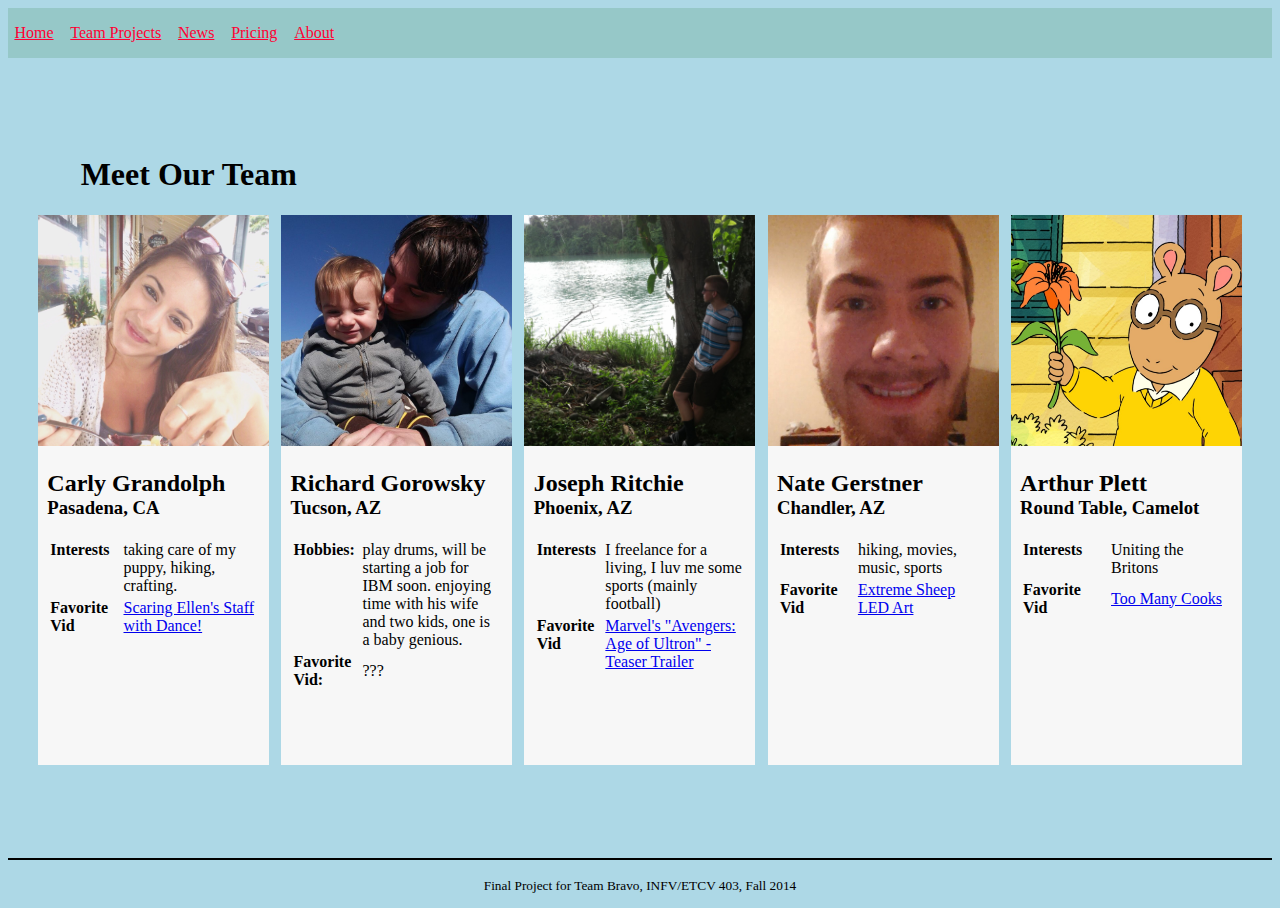
==== about.html @ d86fb11e "Added rest of group, made some css changes, and added my page." ====
<!DOCTYPE html>
<html lang="en">
  <head>
    <title>About Us</title>
    <meta charset="utf-8">
    <meta name="author" content="ETCV team">
    <meta name="description" content="We're a web design agency and we're awesome.">
    <meta name="keywords" content="design agency project etcv 403">
    <link href="css/grid.min.css" rel="stylesheet" type="text/css">
    <link href="css/master.css" rel="stylesheet" type="text/css">
    <link href="css/sticky-footer.css" rel="stylesheet" type="text/css">
    <link href="css/about.css" rel="stylesheet" type="text/css"> 
  </head>
    
  <body>
        <div class="wrapper">
            <header>
                <ul class="master-navigation">
                    <li><a href="index.html">Home</a></li>
                    <li><a href="team-projects.html">Team Projects</a></li>
                    <li><a href="news.html">News</a></li>
                    <li><a href="pricing.html">Pricing</a></li>
                    <li><a href="about.html">About</a></li>
                </ul>
            </header>

            <article id="aboutus-widget">
                <h1>Meet Our Team</h1>
                <section onclick="location.href='carly-grandolph.html'">
                    <img src="img/carly-grandolph.jpg" alt="Carly Grandolph's profile pic"/>
                    <h2>Carly Grandolph</h2>
                    <h3>Pasadena, CA</h3>
                    <table>
                        <tr>
                            <th>Interests</th>
                            <td>taking care of my puppy, hiking, crafting.</td>
                        </tr>
                        <tr>
                            <th>Favorite Vid</th>
                            <td><a href="https://www.youtube.com/watch?v=5Kzy-hk7eOk">Scaring Ellen's Staff with Dance!</a></td>
                        </tr>
                    </table>
                </section>
                <section onclick="location.href='ricky-gorowsky.html'">
                    <img src="img/richard-gorowsky.jpg" alt="Richard Gorowsky's profile pic"/>
                    <h2>Richard Gorowsky</h2>
                    <h3>Tucson, AZ</h3>
                    <table>
                        <tr>
                            <th>Hobbies:</th>
                            <td>play drums, will be starting a job for IBM soon. enjoying time with his wife and two kids, one is a baby genious.</td>
                        </tr>
                        <tr>
                            <th>Favorite Vid:</th>
                            <td>???</td>
                        </tr>
                    </table>
                </section>
                <section onclick="location.href='joseph-ritchie.html'">
                    <img src="img/joseph-ritchie.jpg" alt="Joseph Ritchie's profile pic"/>
                    <h2>Joseph Ritchie</h2>
                    <h3>Phoenix, AZ</h3>
                    <table>
                        <tr>
                            <th>Interests</th>
                            <td>I freelance for a living, I luv me some sports (mainly football)</td>
                        </tr>
                        <tr>
                            <th>Favorite Vid</th>
                            <td><a href="https://www.youtube.com/watch?v=tmeOjFno6Do">Marvel's "Avengers: Age of Ultron" - Teaser Trailer</a></td>
                        </tr>
                    </table>
                </section>
                <section onclick="location.href='nate-gerstner.html'" style="clear: right;">
                    <img src="img/nate-gerstner.jpg" alt="Nate Gerstner's profile pic"/>
                    <h2>Nate Gerstner</h2>
                    <h3>Chandler, AZ</h3>
                    <table>
                        <tr>
                            <th>Interests</th>
                            <td>hiking, movies, music, sports</td>
                        </tr>
                        <tr>
                            <th>Favorite Vid</th>
                            <td><a href="https://www.youtube.com/watch?v=D2FX9rviEhw">Extreme Sheep LED Art</a></td>
                        </tr>
                    </table>
                </section>
                <section onclick="location.href='arthur-pendragon.html'" style="clear: right;">
                    <img src="img/arthur-mystery.jpg" alt="Arthur Pendragon's profile pic"/>
                    <h2>Arthur Plett</h2>
                    <h3>Round Table, Camelot</h3>
                    <table>
                        <tr>
                            <th>Interests</th>
                            <td>Uniting the Britons</td>
                        </tr>
                        <tr>
                            <th>Favorite Vid</th>
                            <td><a href="https://www.youtube.com/watch?v=QrGrOK8oZG8">Too Many Cooks</a></td>
                        </tr>
                    </table>
                </section>
            </article>

            <div class="push"></div>
        </div>    
        
        <div class="footer">
            <p><small>Final Project for Team Bravo, INFV/ETCV 403, Fall 2014</small></p>
        </div>
        
        <script src="js/index.js" type="text/javascript"></script> <!-- Our custom JS. -->
  </body>
</html>
---- css/grid.min.css ----
.container{position:relative;width:1140px;margin:0 auto;padding:0}.container-fluid{position:relative;width:100%;margin:0 auto;padding:0}[class*=' col-'],[class^=col-]{display:inline;float:left}.col-1{width:95px}.col-2{width:190px}.col-3{width:285px}.col-4{width:380px}.col-5{width:475px}.col-6{width:570px}.col-7{width:665px}.col-8{width:760px}.col-9{width:855px}.col-10{width:950px}.col-11{width:1045px}.col-12{width:1140px}.offset-1{margin-left:95px}.offset-2{margin-left:190px}.offset-3{margin-left:285px}.offset-4{margin-left:380px}.offset-5{margin-left:475px}.offset-6{margin-left:570px}.offset-7{margin-left:665px}.offset-8{margin-left:760px}.offset-9{margin-left:855px}.offset-10{margin-left:950px}.offset-11{margin-left:1045px}.offset-12{margin-left:1140px}@media only screen and (min-width:960px) and (max-width:1160px){.container{width:960px}.col-1{width:80px}.col-2{width:160px}.col-3{width:240px}.col-4{width:320px}.col-5{width:400px}.col-6{width:480px}.col-7{width:560px}.col-8{width:640px}.col-9{width:720px}.col-10{width:800px}.col-11{width:880px}.col-12{width:960px}.offset-1{margin-left:95px}.offset-2{margin-left:190px}.offset-3{margin-left:285px}.offset-4{margin-left:380px}.offset-5{margin-left:475px}.offset-6{margin-left:570px}.offset-7{margin-left:665px}.offset-8{margin-left:760px}.offset-9{margin-left:855px}.offset-10{margin-left:950px}.offset-11{margin-left:1045px}.offset-12{margin-left:1140px}}@media only screen and (min-width:768px) and (max-width:959px){.container{width:768px}.col-1{width:64px}.col-2{width:128px}.col-3{width:192px}.col-4{width:256px}.col-5{width:320px}.col-6{width:384px}.col-7{width:448px}.col-8{width:512px}.col-9{width:576px}.col-10{width:640px}.col-11{width:704px}.col-12{width:768px}.offset-1{margin-left:64px}.offset-2{margin-left:128px}.offset-3{margin-left:192px}.offset-4{margin-left:256px}.offset-5{margin-left:320px}.offset-6{margin-left:384px}.offset-7{margin-left:448px}.offset-8{margin-left:512px}.offset-9{margin-left:576px}.offset-10{margin-left:640px}.offset-11{margin-left:704px}.offset-12{margin-left:768px}}@media only screen and (max-width:767px){.container{width:300px}[class*=' col-'],[class^=col-]{width:100%}[class*=' offset-'],[class^=offset-]{padding-left:0}}@media only screen and (min-width:480px) and (max-width:767px){.container{width:420px}}.clearfix:after,.clearfix:before,.container:after,.container:before,.row:after,.row:before{content:'.';display:block;visibility:hidden;overflow:hidden;height:0;width:0}.clear{clear:both;display:block;visibility:hidden;overflow:hidden;height:0;width:0}.clearfix:after,.container:after,.row:after{clear:both}.clearfix,.row{zoom:1}
---- css/master.css ----
html {
    background-color: lightblue; /*rgb(173,216,230)*/
}

.master-navigation {
    margin: 0;
    padding: 1rem 0rem;
    background-color: rgb(150,200,200);
    
}

.master-navigation li {
    display: inline-block;
}

.master-navigation li a {
    padding: 0rem .4rem;
    font-size: 1rem;
    font-style: bold;
}

.master-navigation li a:link {
    color: #FF0033;
}

.master-navigation li a:visited {
    color: #CC0033;
}

.active-link {
    color: yellow; /* Or whatever color goes with our design, I just did yellow for now. */
}

footer, .footer { /* .footer is for sticky footer, see ricky-gorowsky-style.css */
    border-top: 2px solid black;
    text-align: center;
}
---- css/sticky-footer.css ----
/* adapted sticky footer from tutorial
   see http://ryanfait.com/html5-sticky-footer/layout.css
*/
html, body {
    height: 100%;
}

body {
    margin: 0 inherit;
}

.wrapper {
    min-height: 100%;
    margin: 0 auto -50px;
}

.push {
    height: 50px;
}

.footer {
    height: 40px;   
}
---- css/about.css ----
#aboutus-widget {
	width: 95%;
	height: 70%;
	position: absolute;
	left:0;
	right: 0;
	bottom: 0;
	top: 0;
	margin: auto;
    max-width:100%;
    max-height:100%;
    overflow:hidden;
}

#aboutus-widget section {
	display: inline-block;
	position: relative;
	cursor: pointer;
	width:19%;
	height: 90%;
	margin-left: 0.5%;
	margin-right: 0.5%;
	background-color: #f7f7f7;
	float: left;
}

#aboutus-widget h1,h2,h3,h4,table {
	padding-left: 4%;
	padding-right: 4%;
}

#aboutus-widget h2 {
	margin-bottom: 0;
	padding-bottom: 0;
}

#aboutus-widget h3 {
	margin-top: 0;
	padding-top: 0;
}


#aboutus-widget section img {
	width: 100%;
}
#aboutus-widget table th {
	text-align: left;
	vertical-align: top;
}
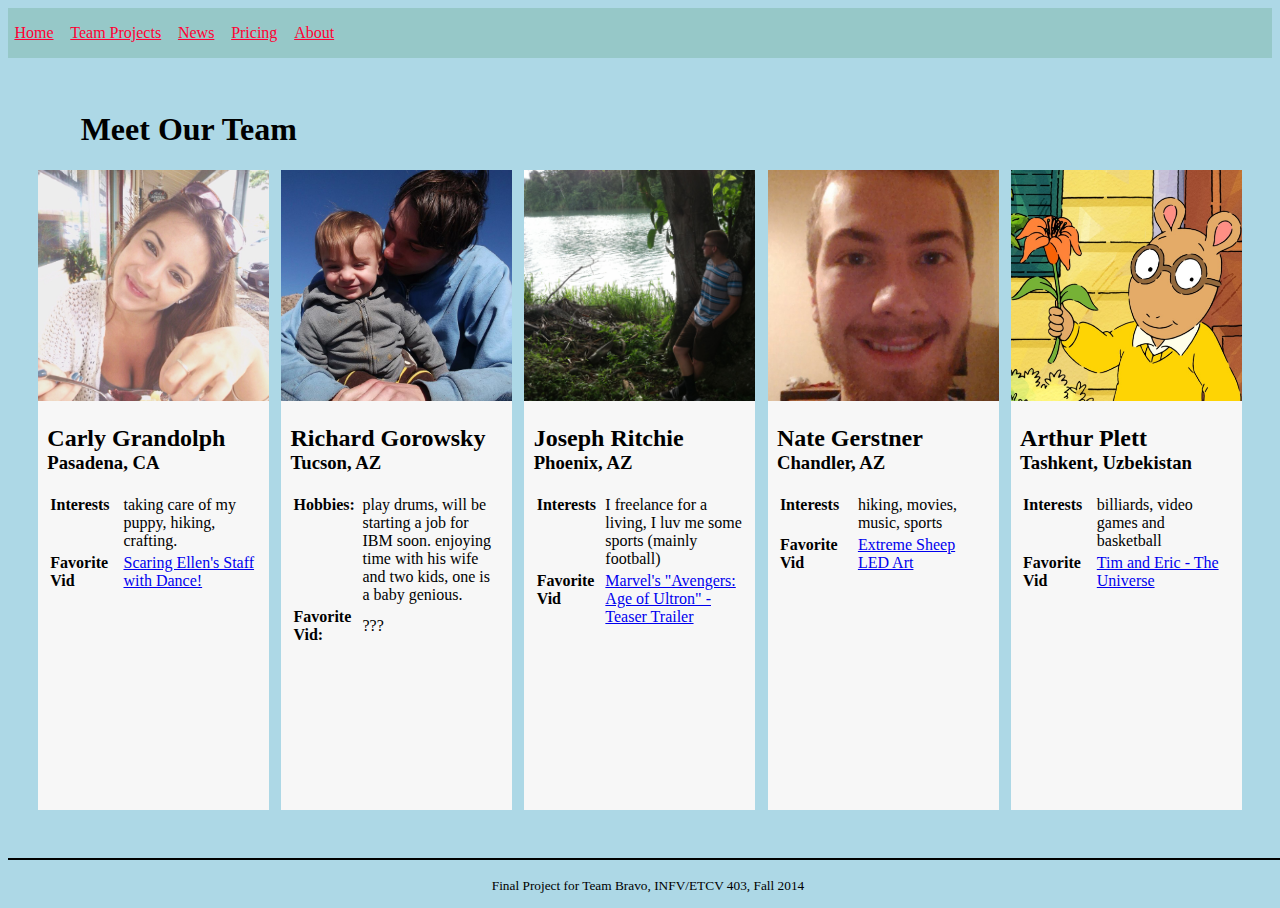
==== commit 6d063156: "Added script to hide content if page gets too small, fixed last data." ====
--- a/about.html
+++ b/about.html
@@ -10,6 +10,7 @@
     <link href="css/master.css" rel="stylesheet" type="text/css">
     <link href="css/sticky-footer.css" rel="stylesheet" type="text/css">
     <link href="css/about.css" rel="stylesheet" type="text/css"> 
+    <script type="text/javascript" src="js/about.js"></script>
   </head>
     
   <body>
@@ -89,15 +90,15 @@
                 <section onclick="location.href='arthur-pendragon.html'" style="clear: right;">
                     <img src="img/arthur-mystery.jpg" alt="Arthur Pendragon's profile pic"/>
                     <h2>Arthur Plett</h2>
-                    <h3>Round Table, Camelot</h3>
+                    <h3>Tashkent, Uzbekistan</h3>
                     <table>
                         <tr>
                             <th>Interests</th>
-                            <td>Uniting the Britons</td>
+                            <td>billiards, video games and basketball</td>
                         </tr>
                         <tr>
                             <th>Favorite Vid</th>
-                            <td><a href="https://www.youtube.com/watch?v=QrGrOK8oZG8">Too Many Cooks</a></td>
+                            <td><a href="https://www.youtube.com/watch?v=2G0Q7ygC2CU">Tim and Eric - The Universe</a></td>
                         </tr>
                     </table>
                 </section>
--- a/css/master.css
+++ b/css/master.css
@@ -29,7 +29,8 @@
 }
 
 .active-link {
-    color: yellow; /* Or whatever color goes with our design, I just did yellow for now. */
+    color: yellow !important;
+    /* Or whatever style goes with our design, I just did yellow text for now. Sorry 'bout the evil override. */
 }
 
 footer, .footer { /* .footer is for sticky footer, see ricky-gorowsky-style.css */
--- a/css/about.css
+++ b/css/about.css
@@ -1,6 +1,6 @@
 #aboutus-widget {
 	width: 95%;
-	height: 70%;
+	height: 80%;
 	position: absolute;
 	left:0;
 	right: 0;
@@ -46,4 +46,11 @@
 #aboutus-widget table th {
 	text-align: left;
 	vertical-align: top;
+}
+
+.footer {
+	position: absolute;
+	bottom: 0;
+	width: 100%;
+	background-color: lightblue;
 }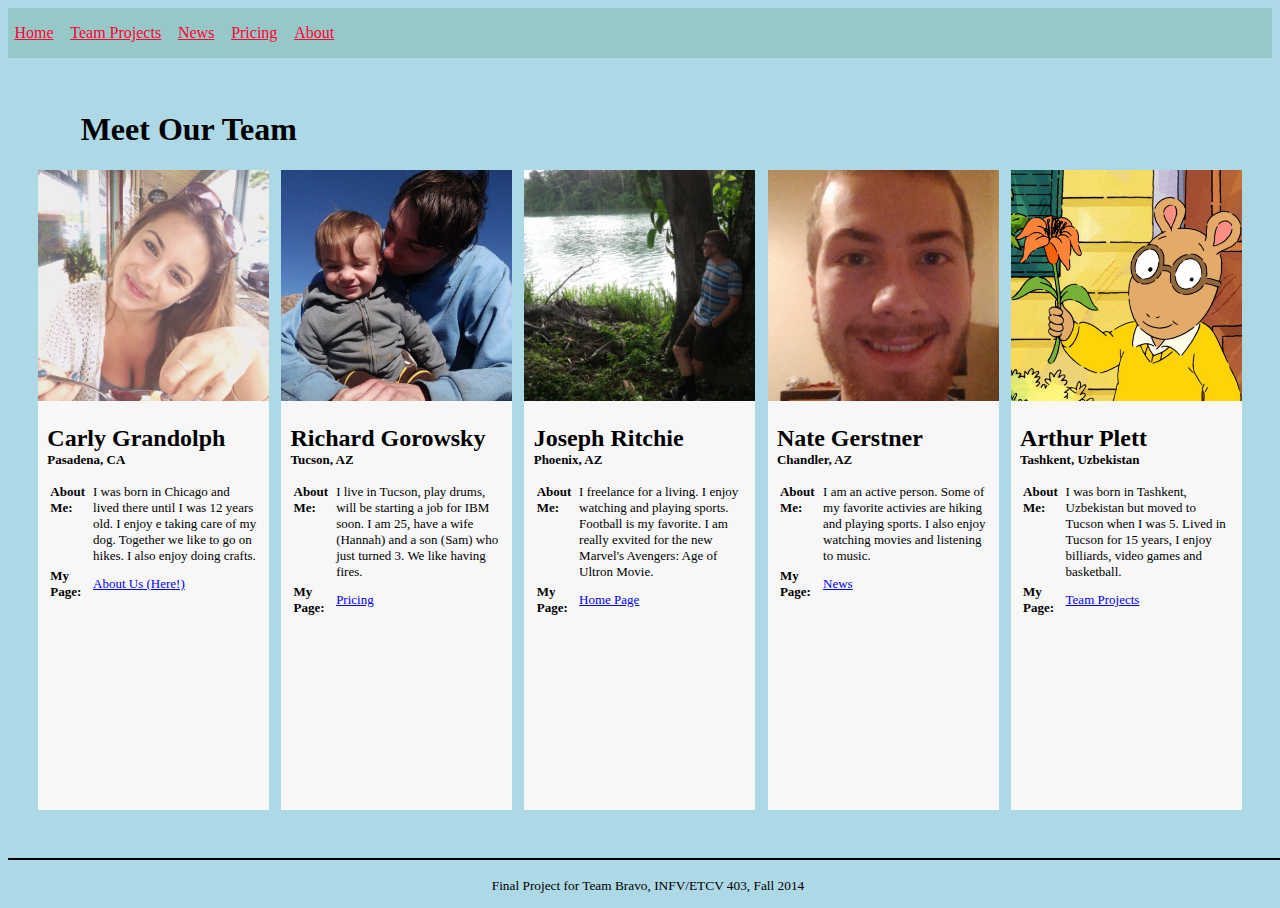
==== commit 7c8d0f08: "More style adjustments, restructured a bit" ====
--- a/about.html
+++ b/about.html
@@ -33,12 +33,12 @@
                     <h3>Pasadena, CA</h3>
                     <table>
                         <tr>
-                            <th>Interests</th>
-                            <td>taking care of my puppy, hiking, crafting.</td>
+                            <th>About Me:</th>
+                            <td>I was born in Chicago and lived there until I was 12 years old. I enjoy e taking care of my dog. Together we like to go on hikes. I also enjoy doing crafts.</td>
                         </tr>
                         <tr>
-                            <th>Favorite Vid</th>
-                            <td><a href="https://www.youtube.com/watch?v=5Kzy-hk7eOk">Scaring Ellen's Staff with Dance!</a></td>
+                            <th>My Page:</th>
+                            <td><a href="about.html">About Us (Here!)</a></td>
                         </tr>
                     </table>
                 </section>
@@ -48,12 +48,12 @@
                     <h3>Tucson, AZ</h3>
                     <table>
                         <tr>
-                            <th>Hobbies:</th>
-                            <td>play drums, will be starting a job for IBM soon. enjoying time with his wife and two kids, one is a baby genious.</td>
+                            <th>About Me:</th>
+                            <td>I live in Tucson, play drums, will be starting a job for IBM soon.  I am 25, have a wife (Hannah) and a son (Sam) who just turned 3. We like having fires.</td>
                         </tr>
                         <tr>
-                            <th>Favorite Vid:</th>
-                            <td>???</td>
+                            <th>My Page:</th>
+                            <td><a href='pricing.html'>Pricing</a></td>
                         </tr>
                     </table>
                 </section>
@@ -63,12 +63,12 @@
                     <h3>Phoenix, AZ</h3>
                     <table>
                         <tr>
-                            <th>Interests</th>
-                            <td>I freelance for a living, I luv me some sports (mainly football)</td>
+                            <th>About Me:</th>
+                            <td>I freelance for a living. I enjoy watching and playing sports. Football is my favorite. I am really exvited for the new Marvel's Avengers: Age of Ultron Movie.</td>
                         </tr>
                         <tr>
-                            <th>Favorite Vid</th>
-                            <td><a href="https://www.youtube.com/watch?v=tmeOjFno6Do">Marvel's "Avengers: Age of Ultron" - Teaser Trailer</a></td>
+                            <th>My Page:</th>
+                            <td><a href="index.html">Home Page</a></td>
                         </tr>
                     </table>
                 </section>
@@ -78,12 +78,12 @@
                     <h3>Chandler, AZ</h3>
                     <table>
                         <tr>
-                            <th>Interests</th>
-                            <td>hiking, movies, music, sports</td>
+                            <th>About Me:</th>
+                            <td>I am an active person. Some of my favorite activies are hiking and playing sports. I also enjoy watching movies and listening to music.</td>
                         </tr>
                         <tr>
-                            <th>Favorite Vid</th>
-                            <td><a href="https://www.youtube.com/watch?v=D2FX9rviEhw">Extreme Sheep LED Art</a></td>
+                            <th>My Page:</th>
+                            <td><a href="news.html">News</a></td>
                         </tr>
                     </table>
                 </section>
@@ -93,12 +93,12 @@
                     <h3>Tashkent, Uzbekistan</h3>
                     <table>
                         <tr>
-                            <th>Interests</th>
-                            <td>billiards, video games and basketball</td>
+                            <th>About Me:</th>
+                            <td>I was born in Tashkent, Uzbekistan but moved to Tucson when I was 5. Lived in Tucson for 15 years, I enjoy billiards, video games and basketball.</td>
                         </tr>
                         <tr>
-                            <th>Favorite Vid</th>
-                            <td><a href="https://www.youtube.com/watch?v=2G0Q7ygC2CU">Tim and Eric - The Universe</a></td>
+                            <th>My Page:</th>
+                            <td><a href="team-projects.html">Team Projects</a></td>
                         </tr>
                     </table>
                 </section>
--- a/css/about.css
+++ b/css/about.css
@@ -29,6 +29,10 @@
 	padding-right: 4%;
 }
 
+#aboutus-widget h3 {
+	font-size: 13px;
+}
+
 #aboutus-widget h2 {
 	margin-bottom: 0;
 	padding-bottom: 0;
@@ -43,6 +47,11 @@
 #aboutus-widget section img {
 	width: 100%;
 }
+
+#aboutus-widget table {
+	font-size: 13px;
+}
+
 #aboutus-widget table th {
 	text-align: left;
 	vertical-align: top;
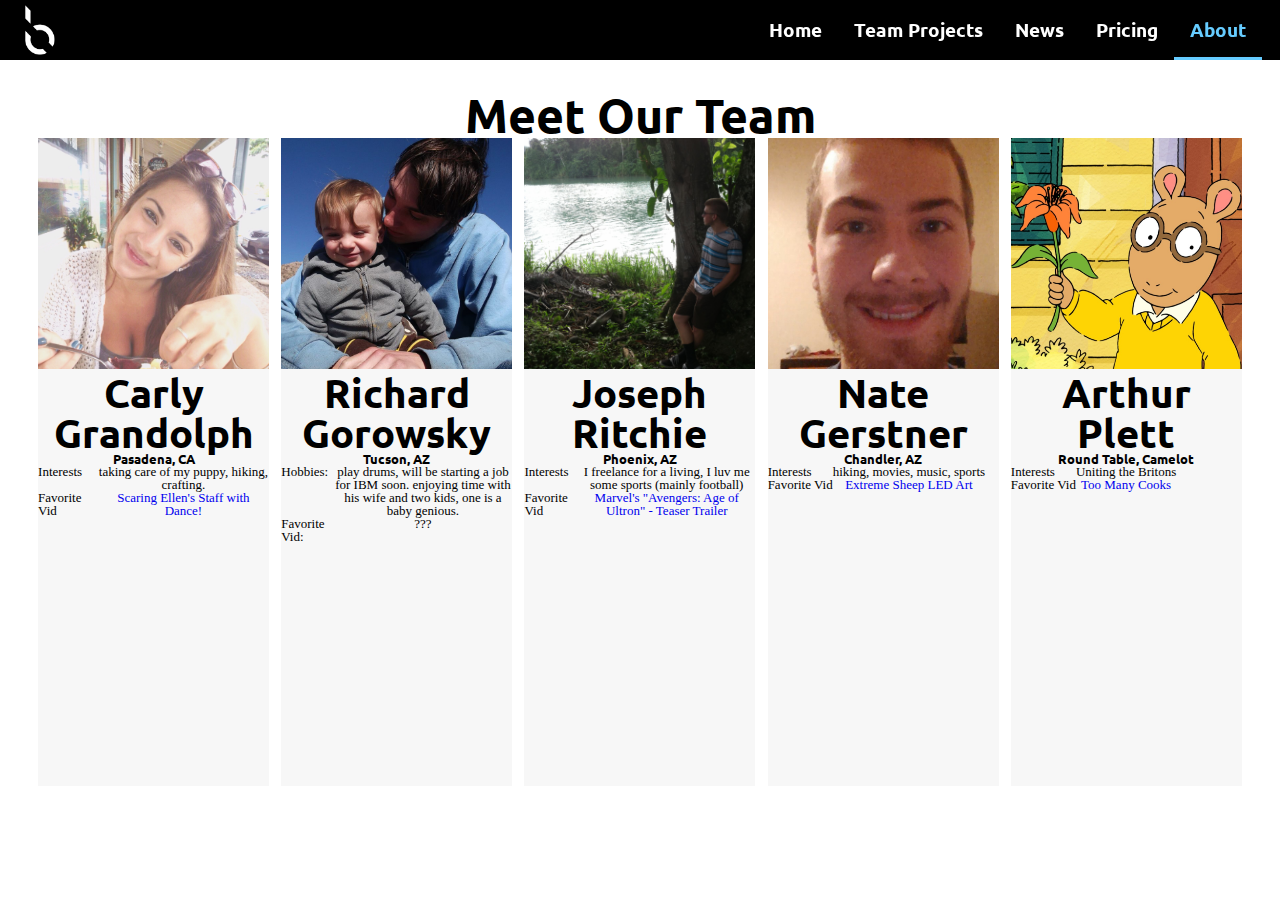
==== commit 0f702727: "Merge" ====
--- a/about.html
+++ b/about.html
@@ -6,23 +6,23 @@
     <meta name="author" content="ETCV team">
     <meta name="description" content="We're a web design agency and we're awesome.">
     <meta name="keywords" content="design agency project etcv 403">
-    <link href="css/grid.min.css" rel="stylesheet" type="text/css">
+    <link href="css/misc.css" rel="stylesheet" type="text/css">
     <link href="css/master.css" rel="stylesheet" type="text/css">
-    <link href="css/sticky-footer.css" rel="stylesheet" type="text/css">
     <link href="css/about.css" rel="stylesheet" type="text/css"> 
-    <script type="text/javascript" src="js/about.js"></script>
+    <link href="http://fonts.googleapis.com/css?family=Ubuntu" rel="stylesheet" type="text/css">
   </head>
     
   <body>
         <div class="wrapper">
             <header>
-                <ul class="master-navigation">
-                    <li><a href="index.html">Home</a></li>
-                    <li><a href="team-projects.html">Team Projects</a></li>
-                    <li><a href="news.html">News</a></li>
-                    <li><a href="pricing.html">Pricing</a></li>
-                    <li><a href="about.html">About</a></li>
-                </ul>
+              <div id="logo"><img src="img/bravo.png" alt="Bravo logo."></div>
+              <ul class="master-navigation clearnav">
+                <li><a href="index.html">Home</a></li>
+                <li><a href="team-projects.html">Team Projects</a></li>
+                <li><a href="news.html">News</a></li>
+                <li><a href="pricing.html">Pricing</a></li>
+                <li><a href="about.html">About</a></li>
+              </ul>
             </header>
 
             <article id="aboutus-widget">
@@ -33,12 +33,12 @@
                     <h3>Pasadena, CA</h3>
                     <table>
                         <tr>
-                            <th>About Me:</th>
-                            <td>I was born in Chicago and lived there until I was 12 years old. I enjoy e taking care of my dog. Together we like to go on hikes. I also enjoy doing crafts.</td>
+                            <th>Interests</th>
+                            <td>taking care of my puppy, hiking, crafting.</td>
                         </tr>
                         <tr>
-                            <th>My Page:</th>
-                            <td><a href="about.html">About Us (Here!)</a></td>
+                            <th>Favorite Vid</th>
+                            <td><a href="https://www.youtube.com/watch?v=5Kzy-hk7eOk">Scaring Ellen's Staff with Dance!</a></td>
                         </tr>
                     </table>
                 </section>
@@ -48,12 +48,12 @@
                     <h3>Tucson, AZ</h3>
                     <table>
                         <tr>
-                            <th>About Me:</th>
-                            <td>I live in Tucson, play drums, will be starting a job for IBM soon.  I am 25, have a wife (Hannah) and a son (Sam) who just turned 3. We like having fires.</td>
+                            <th>Hobbies:</th>
+                            <td>play drums, will be starting a job for IBM soon. enjoying time with his wife and two kids, one is a baby genious.</td>
                         </tr>
                         <tr>
-                            <th>My Page:</th>
-                            <td><a href='pricing.html'>Pricing</a></td>
+                            <th>Favorite Vid:</th>
+                            <td>???</td>
                         </tr>
                     </table>
                 </section>
@@ -63,12 +63,12 @@
                     <h3>Phoenix, AZ</h3>
                     <table>
                         <tr>
-                            <th>About Me:</th>
-                            <td>I freelance for a living. I enjoy watching and playing sports. Football is my favorite. I am really exvited for the new Marvel's Avengers: Age of Ultron Movie.</td>
+                            <th>Interests</th>
+                            <td>I freelance for a living, I luv me some sports (mainly football)</td>
                         </tr>
                         <tr>
-                            <th>My Page:</th>
-                            <td><a href="index.html">Home Page</a></td>
+                            <th>Favorite Vid</th>
+                            <td><a href="https://www.youtube.com/watch?v=tmeOjFno6Do">Marvel's "Avengers: Age of Ultron" - Teaser Trailer</a></td>
                         </tr>
                     </table>
                 </section>
@@ -78,27 +78,27 @@
                     <h3>Chandler, AZ</h3>
                     <table>
                         <tr>
-                            <th>About Me:</th>
-                            <td>I am an active person. Some of my favorite activies are hiking and playing sports. I also enjoy watching movies and listening to music.</td>
+                            <th>Interests</th>
+                            <td>hiking, movies, music, sports</td>
                         </tr>
                         <tr>
-                            <th>My Page:</th>
-                            <td><a href="news.html">News</a></td>
+                            <th>Favorite Vid</th>
+                            <td><a href="https://www.youtube.com/watch?v=D2FX9rviEhw">Extreme Sheep LED Art</a></td>
                         </tr>
                     </table>
                 </section>
                 <section onclick="location.href='arthur-pendragon.html'" style="clear: right;">
                     <img src="img/arthur-mystery.jpg" alt="Arthur Pendragon's profile pic"/>
                     <h2>Arthur Plett</h2>
-                    <h3>Tashkent, Uzbekistan</h3>
+                    <h3>Round Table, Camelot</h3>
                     <table>
                         <tr>
-                            <th>About Me:</th>
-                            <td>I was born in Tashkent, Uzbekistan but moved to Tucson when I was 5. Lived in Tucson for 15 years, I enjoy billiards, video games and basketball.</td>
+                            <th>Interests</th>
+                            <td>Uniting the Britons</td>
                         </tr>
                         <tr>
-                            <th>My Page:</th>
-                            <td><a href="team-projects.html">Team Projects</a></td>
+                            <th>Favorite Vid</th>
+                            <td><a href="https://www.youtube.com/watch?v=QrGrOK8oZG8">Too Many Cooks</a></td>
                         </tr>
                     </table>
                 </section>
@@ -107,9 +107,9 @@
             <div class="push"></div>
         </div>    
         
-        <div class="footer">
+        <footer>
             <p><small>Final Project for Team Bravo, INFV/ETCV 403, Fall 2014</small></p>
-        </div>
+        </footer>
         
         <script src="js/index.js" type="text/javascript"></script> <!-- Our custom JS. -->
   </body>
--- a/css/misc.css
+++ b/css/misc.css
@@ -0,0 +1,57 @@
+/* 
+   Reset by:
+   http://meyerweb.com/eric/tools/css/reset/ 
+   v2.0 | 20110126
+   License: none (public domain)
+*/
+
+html, body, div, span, applet, object, iframe,
+h1, h2, h3, h4, h5, h6, p, blockquote, pre,
+a, abbr, acronym, address, big, cite, code,
+del, dfn, em, img, ins, kbd, q, s, samp,
+small, strike, strong, sub, sup, tt, var,
+b, u, i, center,
+dl, dt, dd, ol, ul, li,
+fieldset, form, label, legend,
+table, caption, tbody, tfoot, thead, tr, th, td,
+article, aside, canvas, details, embed, 
+figure, figcaption, footer, header, hgroup, 
+menu, nav, output, ruby, section, summary,
+time, mark, audio, video {
+    margin: 0;
+    padding: 0;
+    border: 0;
+    font-size: 100%;
+    font: inherit;
+    vertical-align: baseline;
+}
+/* HTML5 display-role reset for older browsers */
+article, aside, details, figcaption, figure, 
+footer, header, hgroup, menu, nav, section {
+    display: block;
+}
+body {
+    line-height: 1;
+}
+ol, ul {
+    list-style: none;
+}
+blockquote, q {
+    quotes: none;
+}
+blockquote:before, blockquote:after,
+q:before, q:after {
+    content: '';
+    content: none;
+}
+table {
+    border-collapse: collapse;
+    border-spacing: 0;
+}
+
+* {
+    -webkit-box-sizing: border-box;
+    -moz-box-sizing: border-box;
+    -ms-box-sizing: border-box;
+    box-sizing: border-box;
+}--- a/css/master.css
+++ b/css/master.css
@@ -1,39 +1,277 @@
-
-html {
-    background-color: lightblue; /*rgb(173,216,230)*/
+html, body {
+  width: 100%;
+  overflow-x: hidden;
+  text-align: center;
+  font-family: Lato;
+}
+
+h1,h2,h3,h4,h5,h6 {
+    font-family: Ubuntu;
+    font-weight: 600;
+}
+h1 {font-size: 3rem;}
+h2 {font-size: 2.5rem;}
+h3 {font-size: 1.8rem;}
+h4 {font-size: 1.5rem;}
+h5 {font-size: 1.3rem;}
+h6 {font-size: 1.1rem;}
+
+a:link {
+    text-decoration: none;
+}
+
+a:visited {
+    color: inherit;
+}
+
+header {
+    top: 0px;
+    left: 0px;
+    width:100%;
+    height: 60px;
+    z-index: 25;
+    position: fixed;
+    background: black;
+    padding: 0 20px 0 20px;
 }
 
 .master-navigation {
     margin: 0;
-    padding: 1rem 0rem;
-    background-color: rgb(150,200,200);
-    
+    height: 100%;
+    list-style: none;
+    background-color: inherit;    
+}
+
+.master-navigation {
+    display: inline-block;
+    float: right;
+}
+
+#logo {
+    float: left;
+    color: white;
+    height: 100%;
+    width: 40px;
+    padding: 5px 0 5px 0;
+}
+
+#logo img {
+  height: 100%;
+  width: auto;
 }
 
 .master-navigation li {
+    height: 100%;
     display: inline-block;
+    margin: 0px -2px 0px -2px;
 }
 
 .master-navigation li a {
-    padding: 0rem .4rem;
+    padding: 0 16px 0 16px;
+    line-height: 60px;
+    font-size: 1.2rem;
+    font-weight: 600;
+    font-family: Ubuntu;
+    position: relative;
+    display: block;
+    height: 100%;
+    width: 100%;
+    color: white;
+    -webkit-transition: color .5s ease;
+    -moz-transition: color .5s ease;
+    -ms-transition: color .5s ease;
+    transition: color .5s ease;
+}
+
+.master-navigation li a:hover,
+.master-navigation li a.active {
+  color: #66CCFF;
+}
+
+/* Home */
+#vid {
+  height: 52vw;
+}
+
+.vwrapper{
+    top: 0px;
+    left: 0px;
+    height: 100%;
+    width: 100%;
+    overflow: hidden;
+}
+.vwrapper #intvid {
+    margin-top: -30px;
+    top: 0px;
+    left: 0px;
+    width: 100%;
+}
+
+.vwrapper .filter {
+  position: absolute;
+
+  width: 100%;
+  background: rgba(0,0,0,0.6);
+  height: 100%;
+}
+#home-title {
+  line-height: 1100%;
+  font-size: 4rem;
+  color: white;
+}
+
+.home-heading {
+  margin: 75px 0 75px 0;
+}
+
+section {
+  position: relative;
+  padding-bottom: 75px;
+}
+section .row {
+  padding: 30px 0 30px 0;
+}
+
+.home-text {
+  line-height: 150%;
+  font-size: 1.2rem;
+}
+
+.home-vcenter {
+  line-height: 380%;
+}
+
+#reviews {
+  background: black;
+  color: white;
+  width: 100%;
+  z-index: -10;
+}
+
+#review-logo {
+  position: absolute;
+  height: 575px;
+  width: 100%;
+  z-index: -1;
+}
+
+#review-logo .filter {
+  position: absolute;
+  top: 0px;
+  left: 0px;
+  height: 100%;
+  width: 100%;
+  z-index: 5;
+  background: rgba(0,0,0,0.88)
+}
+
+#review-logo img {
+  height: 100%;
+  display: block;
+  margin: 0 auto;
+}
+
+
+.face img {
+  border-radius: 64px;
+}
+
+
+footer {
+    height: 20px;
+}
+
+footer small {
+  font-family: Lato;
+}
+
+/* media < 650 = mobile menu */
+
+
+
+@media (min-width: 300px) and (max-width: 650px) {
+  .master-navigation li a {
+    padding: 0 3px 0 3px;
+    font-size: .75rem;
+  }
+  .vwrapper .filter {
+    height: 50vw;
+  }
+  #home-title {
+    line-height: 580%;
+    font-size: 2.5rem;
+  }
+}
+
+@media (min-width: 650px) and (max-width: 800px) {
+  .master-navigation li a {
+    padding: 0 8px 0 8px;
     font-size: 1rem;
-    font-style: bold;
-}
-
-.master-navigation li a:link {
-    color: #FF0033;
-}
-
-.master-navigation li a:visited {
-    color: #CC0033;
-}
-
-.active-link {
-    color: yellow !important;
-    /* Or whatever style goes with our design, I just did yellow text for now. Sorry 'bout the evil override. */
-}
-
-footer, .footer { /* .footer is for sticky footer, see ricky-gorowsky-style.css */
-    border-top: 2px solid black;
-    text-align: center;
-}
+  }
+  #home-title {
+    line-height: 800%;
+    font-size: 3rem;
+  }
+}
+
+@media (max-width: 380px) {
+  .master-navigation li a {
+    padding: 0 1px 0 1px;
+    font-size: .6rem;
+  }
+  #home-title {
+    line-height: 400%;
+    font-size: 2rem;
+  }
+}
+
+
+
+
+
+
+
+
+
+/* Misc */
+.master-navigation * {
+    /* Safari transform bug fix */
+    -webkit-backface-visibility: hidden;
+    -webkit-transform-style: preserve-3d;
+}
+
+.hfx {
+    overflow: hidden;
+}
+/* Heads up: double colon pseudo elements don't work with old IE versions */
+.hfx::before {
+  /* Overcompensated with 7px and hidden overflow
+     due to slight height shrinkage in chrome */
+  border-bottom: 7px solid white;
+  -webkit-transform: scale(0,1);
+  -moz-transform: scale(0,1);
+  -ms-transform: scale(0,1);
+  transform: scale(0,1);
+}
+.hfx::before{
+  content: "";
+  opacity: 0;
+  position: absolute;
+  top: 0px;
+  right: 0px;
+  bottom: -4px;
+  left: 0px;
+  -webkit-transition: -webkit-transform 0.5s ease, opacity 0.5s ease , border 0.5s ease;
+  -moz-transition: -moz-transform 0.5s ease, opacity 0.5s ease , border 0.5s ease;
+  -ms-transition: -ms-transform 0.5s ease, opacity 0.5s ease , border 0.5s ease;
+  transition: transform 0.5s ease, opacity 0.5s ease , border 0.5s ease;
+}
+.hfx:hover::before,
+.hfx.active::before {
+  opacity: 1;
+  border-color: #66CCFF;
+  -webkit-transform: scale(1);
+  -moz-transform: scale(1);
+  -ms-transform: scale(1);
+  transform: scale(1);
+}
--- a/css/about.css
+++ b/css/about.css
@@ -27,6 +27,10 @@
 #aboutus-widget h1,h2,h3,h4,table {
 	padding-left: 4%;
 	padding-right: 4%;
+}
+
+#aboutus-widget h2 {
+	margin-top: 0px;
 }
 
 #aboutus-widget h3 {
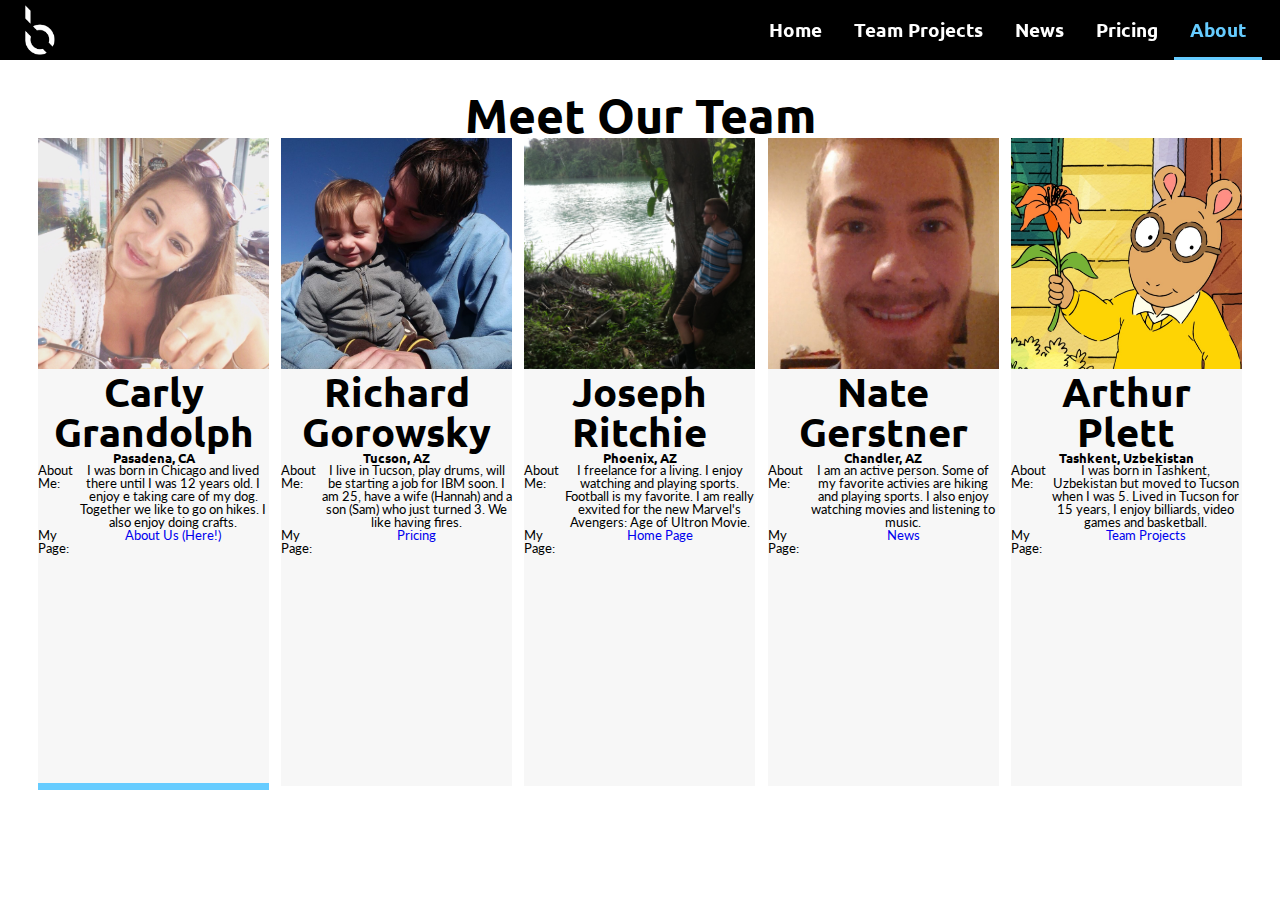
==== commit bbda7408: "Merged" ====
--- a/about.html
+++ b/about.html
@@ -10,6 +10,7 @@
     <link href="css/master.css" rel="stylesheet" type="text/css">
     <link href="css/about.css" rel="stylesheet" type="text/css"> 
     <link href="http://fonts.googleapis.com/css?family=Ubuntu" rel="stylesheet" type="text/css">
+    <link href="http://fonts.googleapis.com/css?family=Lato" rel="stylesheet" type="text/css">
   </head>
     
   <body>
@@ -33,12 +34,12 @@
                     <h3>Pasadena, CA</h3>
                     <table>
                         <tr>
-                            <th>Interests</th>
-                            <td>taking care of my puppy, hiking, crafting.</td>
+                            <th>About Me:</th>
+                            <td>I was born in Chicago and lived there until I was 12 years old. I enjoy e taking care of my dog. Together we like to go on hikes. I also enjoy doing crafts.</td>
                         </tr>
                         <tr>
-                            <th>Favorite Vid</th>
-                            <td><a href="https://www.youtube.com/watch?v=5Kzy-hk7eOk">Scaring Ellen's Staff with Dance!</a></td>
+                            <th>My Page:</th>
+                            <td><a href="about.html">About Us (Here!)</a></td>
                         </tr>
                     </table>
                 </section>
@@ -48,12 +49,12 @@
                     <h3>Tucson, AZ</h3>
                     <table>
                         <tr>
-                            <th>Hobbies:</th>
-                            <td>play drums, will be starting a job for IBM soon. enjoying time with his wife and two kids, one is a baby genious.</td>
+                            <th>About Me:</th>
+                            <td>I live in Tucson, play drums, will be starting a job for IBM soon.  I am 25, have a wife (Hannah) and a son (Sam) who just turned 3. We like having fires.</td>
                         </tr>
                         <tr>
-                            <th>Favorite Vid:</th>
-                            <td>???</td>
+                            <th>My Page:</th>
+                            <td><a href='pricing.html'>Pricing</a></td>
                         </tr>
                     </table>
                 </section>
@@ -63,12 +64,12 @@
                     <h3>Phoenix, AZ</h3>
                     <table>
                         <tr>
-                            <th>Interests</th>
-                            <td>I freelance for a living, I luv me some sports (mainly football)</td>
+                            <th>About Me:</th>
+                            <td>I freelance for a living. I enjoy watching and playing sports. Football is my favorite. I am really exvited for the new Marvel's Avengers: Age of Ultron Movie.</td>
                         </tr>
                         <tr>
-                            <th>Favorite Vid</th>
-                            <td><a href="https://www.youtube.com/watch?v=tmeOjFno6Do">Marvel's "Avengers: Age of Ultron" - Teaser Trailer</a></td>
+                            <th>My Page:</th>
+                            <td><a href="index.html">Home Page</a></td>
                         </tr>
                     </table>
                 </section>
@@ -78,27 +79,27 @@
                     <h3>Chandler, AZ</h3>
                     <table>
                         <tr>
-                            <th>Interests</th>
-                            <td>hiking, movies, music, sports</td>
+                            <th>About Me:</th>
+                            <td>I am an active person. Some of my favorite activies are hiking and playing sports. I also enjoy watching movies and listening to music.</td>
                         </tr>
                         <tr>
-                            <th>Favorite Vid</th>
-                            <td><a href="https://www.youtube.com/watch?v=D2FX9rviEhw">Extreme Sheep LED Art</a></td>
+                            <th>My Page:</th>
+                            <td><a href="news.html">News</a></td>
                         </tr>
                     </table>
                 </section>
                 <section onclick="location.href='arthur-pendragon.html'" style="clear: right;">
                     <img src="img/arthur-mystery.jpg" alt="Arthur Pendragon's profile pic"/>
                     <h2>Arthur Plett</h2>
-                    <h3>Round Table, Camelot</h3>
+                    <h3>Tashkent, Uzbekistan</h3>
                     <table>
                         <tr>
-                            <th>Interests</th>
-                            <td>Uniting the Britons</td>
+                            <th>About Me:</th>
+                            <td>I was born in Tashkent, Uzbekistan but moved to Tucson when I was 5. Lived in Tucson for 15 years, I enjoy billiards, video games and basketball.</td>
                         </tr>
                         <tr>
-                            <th>Favorite Vid</th>
-                            <td><a href="https://www.youtube.com/watch?v=QrGrOK8oZG8">Too Many Cooks</a></td>
+                            <th>My Page:</th>
+                            <td><a href="team-projects.html">Team Projects</a></td>
                         </tr>
                     </table>
                 </section>
@@ -110,7 +111,7 @@
         <footer>
             <p><small>Final Project for Team Bravo, INFV/ETCV 403, Fall 2014</small></p>
         </footer>
-        
-        <script src="js/index.js" type="text/javascript"></script> <!-- Our custom JS. -->
-  </body>
+        <script type="text/javascript" src="js/about.js"></script>
+        <script src="js/index.js" type="text/javascript"></script>
+    </body>
 </html>
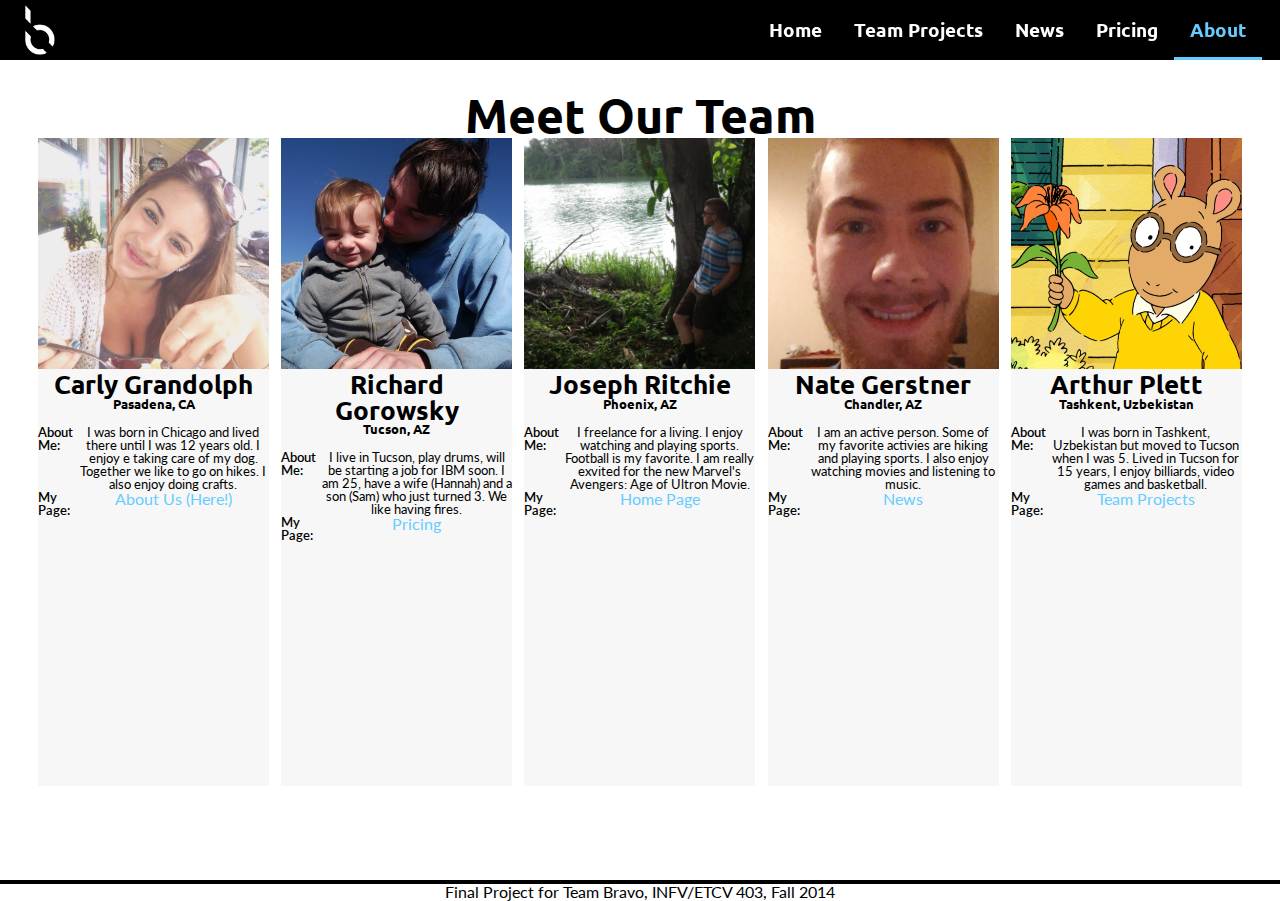
==== commit d54f4e80: "Merged" ====
--- a/about.html
+++ b/about.html
@@ -14,24 +14,24 @@
   </head>
     
   <body>
+        <header>
+          <div id="logo"><img src="img/bravo.png" alt="Bravo logo."></div>
+          <ul class="master-navigation clearnav">
+            <li><a href="index.html">Home</a></li>
+            <li><a href="team-projects.html">Team Projects</a></li>
+            <li><a href="news.html">News</a></li>
+            <li><a href="pricing.html">Pricing</a></li>
+            <li><a href="about.html">About</a></li>
+          </ul>
+        </header>
         <div class="wrapper">
-            <header>
-              <div id="logo"><img src="img/bravo.png" alt="Bravo logo."></div>
-              <ul class="master-navigation clearnav">
-                <li><a href="index.html">Home</a></li>
-                <li><a href="team-projects.html">Team Projects</a></li>
-                <li><a href="news.html">News</a></li>
-                <li><a href="pricing.html">Pricing</a></li>
-                <li><a href="about.html">About</a></li>
-              </ul>
-            </header>
-
             <article id="aboutus-widget">
                 <h1>Meet Our Team</h1>
                 <section onclick="location.href='carly-grandolph.html'">
                     <img src="img/carly-grandolph.jpg" alt="Carly Grandolph's profile pic"/>
                     <h2>Carly Grandolph</h2>
                     <h3>Pasadena, CA</h3>
+                    <br/>
                     <table>
                         <tr>
                             <th>About Me:</th>
@@ -47,6 +47,7 @@
                     <img src="img/richard-gorowsky.jpg" alt="Richard Gorowsky's profile pic"/>
                     <h2>Richard Gorowsky</h2>
                     <h3>Tucson, AZ</h3>
+                    <br/>
                     <table>
                         <tr>
                             <th>About Me:</th>
@@ -62,6 +63,7 @@
                     <img src="img/joseph-ritchie.jpg" alt="Joseph Ritchie's profile pic"/>
                     <h2>Joseph Ritchie</h2>
                     <h3>Phoenix, AZ</h3>
+                    <br/>
                     <table>
                         <tr>
                             <th>About Me:</th>
@@ -77,6 +79,7 @@
                     <img src="img/nate-gerstner.jpg" alt="Nate Gerstner's profile pic"/>
                     <h2>Nate Gerstner</h2>
                     <h3>Chandler, AZ</h3>
+                    <br/>
                     <table>
                         <tr>
                             <th>About Me:</th>
@@ -92,6 +95,7 @@
                     <img src="img/arthur-mystery.jpg" alt="Arthur Pendragon's profile pic"/>
                     <h2>Arthur Plett</h2>
                     <h3>Tashkent, Uzbekistan</h3>
+                    <br/>
                     <table>
                         <tr>
                             <th>About Me:</th>
--- a/css/master.css
+++ b/css/master.css
@@ -88,6 +88,10 @@
   color: #66CCFF;
 }
 
+.wrapper {
+  margin-top: 75px;
+}
+
 /* Home */
 #vid {
   height: 52vw;
@@ -132,6 +136,10 @@
   padding: 30px 0 30px 0;
 }
 
+.custom-space {
+  margin-top: 25px;
+}
+
 .home-text {
   line-height: 150%;
   font-size: 1.2rem;
@@ -178,7 +186,12 @@
 
 
 footer {
+    border-top: 4px solid black;
     height: 20px;
+}
+
+footer.no-border {
+    border-top: none;
 }
 
 footer small {
@@ -228,7 +241,86 @@
 
 
 
-
+@-webkit-keyframes bud {
+  0%, 20%, 50%, 80%, 100% {
+    -webkit-transform: translateY(0);
+    transform: translateY(0);
+  }
+  40% {
+    -webkit-transform: translateY(-20px);
+    transform: translateY(-20px);
+  }
+  60% {
+    -webkit-transform: translateY(-10px);
+    transform: translateY(-10px);
+  }
+}
+@-moz-keyframes bud {
+  0%, 20%, 50%, 80%, 100% {
+    -moz-transform: translateY(0);
+    transform: translateY(0);
+  }
+  40% {
+    -moz-transform: translateY(-20px);
+    transform: translateY(-20px);
+  }
+  60% {
+    -moz-transform: translateY(-10px);
+    transform: translateY(-10px);
+  }
+}
+@-ms-keyframes bud {
+  0%, 20%, 50%, 80%, 100% {
+    -ms-transform: translateY(0);
+    transform: translateY(0);
+  }
+  40% {
+    -ms-transform: translateY(-20px);
+    transform: translateY(-20px);
+  }
+  60% {
+    -ms-transform: translateY(-10px);
+    transform: translateY(-10px);
+  }
+}
+@keyframes bud {
+  0%, 20%, 50%, 80%, 100% {
+    -webkit-transform: translateY(0);
+    -moz-transform: translateY(0);
+    -ms-transform: translateY(0);
+    transform: translateY(0);
+  }
+  40% {
+    -webkit-transform: translateY(-20px);
+    -moz-transform: translateY(-20px);
+    -ms-transform: translateY(-20px);
+    transform: translateY(-20px);
+  }
+  60% {
+    -webkit-transform: translateY(-10px);
+    -moz-transform: translateY(-10px);
+    -ms-transform: translateY(-10px);
+    transform: translateY(-10px);
+  }
+}
+
+.vwrapper .scroll {
+  position: absolute;
+  margin: 0 0 50px -20px;
+  bottom: 0;
+  left: 50%;
+  width: 40px;
+  height: 40px;
+  background-image: url([data-uri]);
+  background-size: contain;
+}
+
+.bud {
+  -webkit-animation: bud 2s infinite;
+  -moz-animation: bud 2s infinite;
+  -ms-animation: bud 2s infinite;
+  animation: bud 2s infinite;
+}
 
 
 
--- a/css/about.css
+++ b/css/about.css
@@ -61,9 +61,21 @@
 	vertical-align: top;
 }
 
-.footer {
+th {
+	font-weight: 600;
+}
+
+h2 {
+	font-size: 1.6rem;
+}
+
+.wrapper a {
+	color: #66CCFF;
+	font-size: 1rem;
+}
+
+footer {
 	position: absolute;
 	bottom: 0;
 	width: 100%;
-	background-color: lightblue;
 }